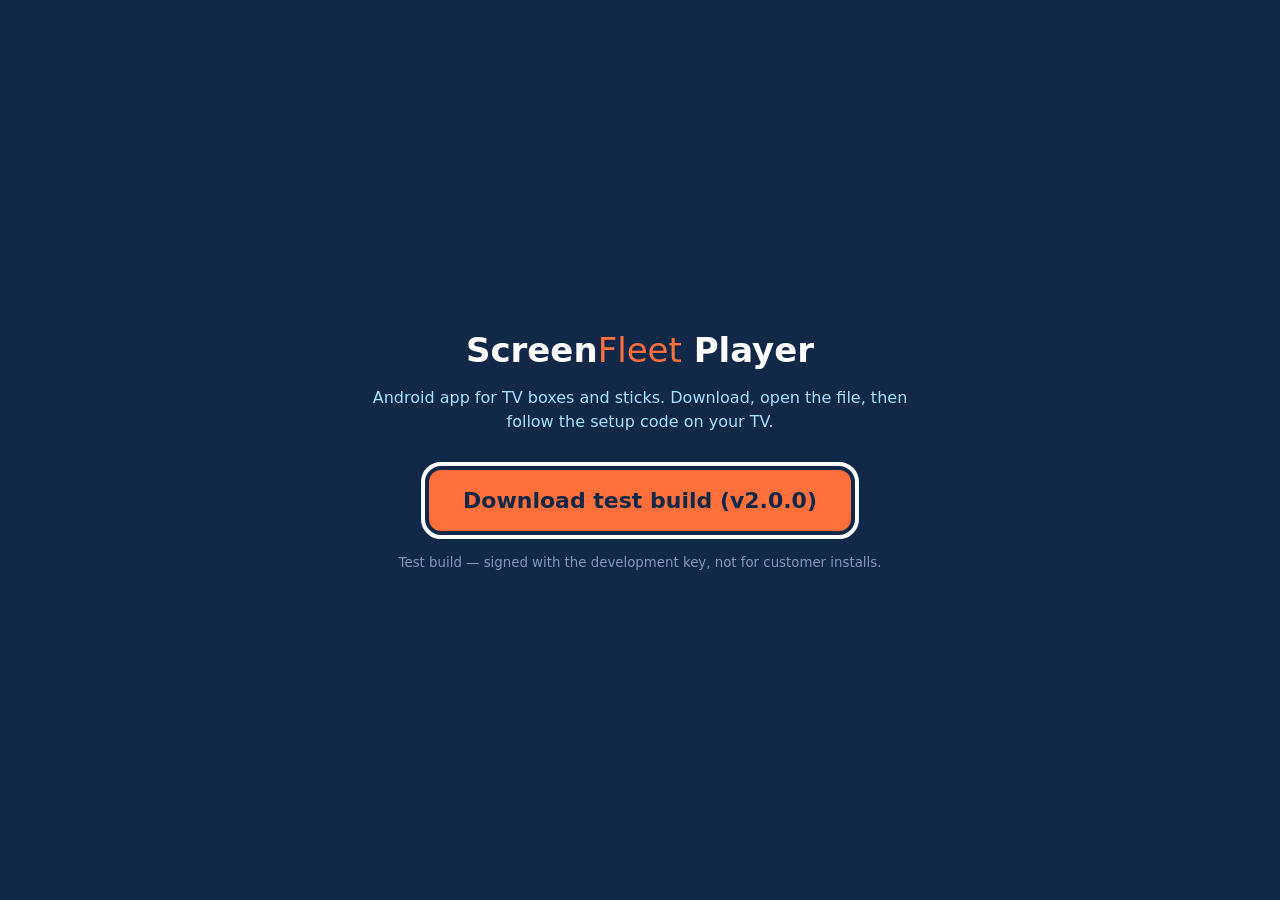
==== android/index.html @ 46a098d5 "Android Player 2.0.0 test build (dev) at /android/ Co-Authored-By: Claude Opus 5.5 <noreply@anthropi" ====
<!doctype html>
<html lang="en"><head><meta charset="utf-8"><meta name="viewport" content="width=device-width,initial-scale=1">
<title>ScreenFleet Player for Android</title>
<style>
 body{margin:0;background:#122849;color:#fff;font-family:Montserrat,system-ui,sans-serif;display:flex;min-height:100vh;align-items:center;justify-content:center;text-align:center}
 main{padding:32px;max-width:560px} h1{font-weight:800;font-size:34px;margin:0 0 8px} h1 span{font-weight:300;color:#FD703B}
 p{color:#A5E2FF;line-height:1.5} a.btn{display:inline-block;margin-top:20px;padding:18px 34px;border-radius:12px;background:#FD703B;color:#122849;font-weight:800;font-size:22px;text-decoration:none}
 a.btn:focus{outline:4px solid #fff;outline-offset:4px} small{display:block;margin-top:24px;color:#7F97BD}
</style></head><body><main>
<h1>Screen<span>Fleet</span> Player</h1>
<p>Android app for TV boxes and sticks. Download, open the file, then follow the setup code on your TV.</p>
<a class="btn" href="dev.apk" autofocus>Download test build (v2.0.0)</a>
<small>Test build — signed with the development key, not for customer installs.</small>
</main></body></html>
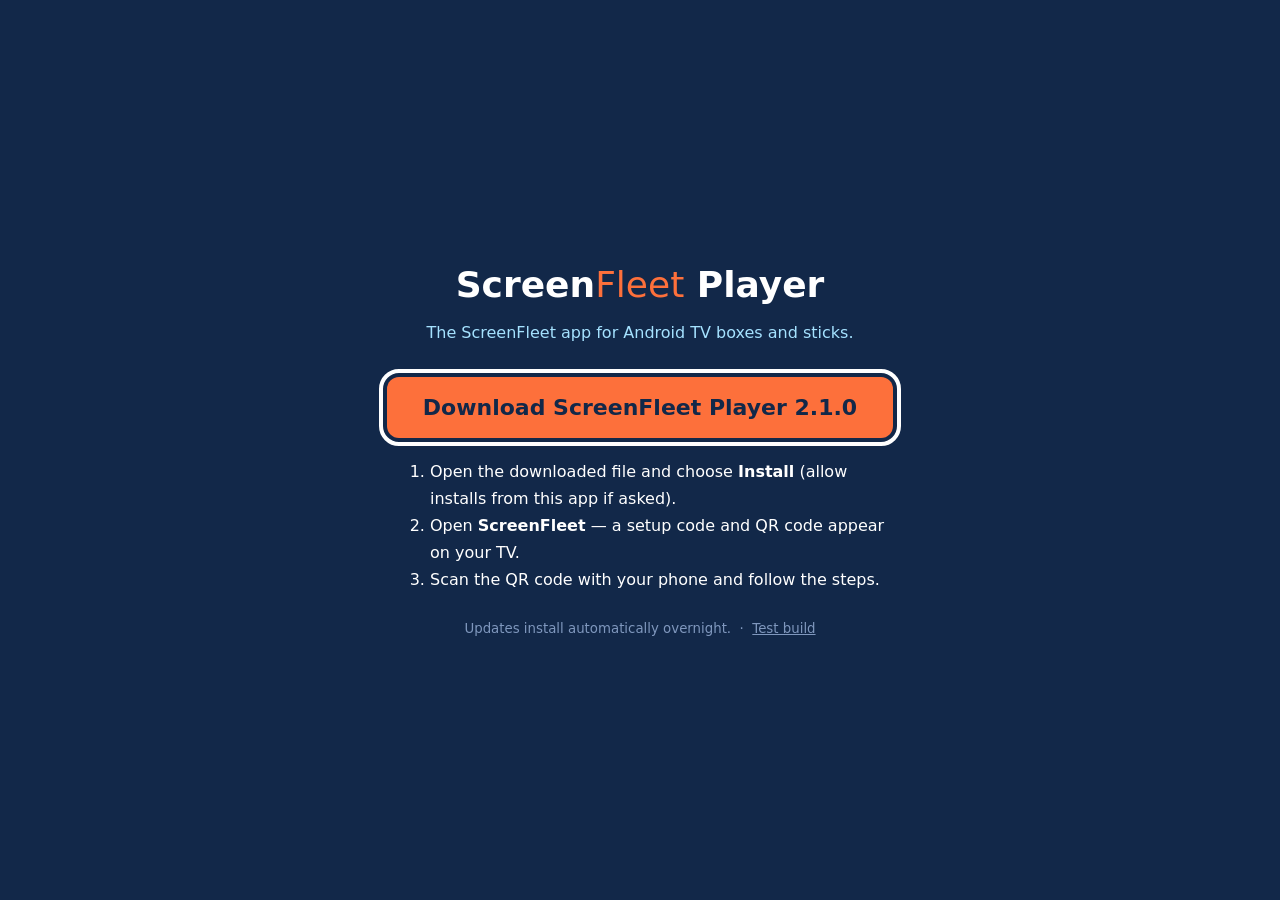
==== commit 8cf611fc: "Android Player 2.1.0 customer release (signed) at /android/latest.apk + /android/releases/ Co-Author" ====
--- a/android/index.html
+++ b/android/index.html
@@ -3,12 +3,18 @@
 <title>ScreenFleet Player for Android</title>
 <style>
  body{margin:0;background:#122849;color:#fff;font-family:Montserrat,system-ui,sans-serif;display:flex;min-height:100vh;align-items:center;justify-content:center;text-align:center}
- main{padding:32px;max-width:560px} h1{font-weight:800;font-size:34px;margin:0 0 8px} h1 span{font-weight:300;color:#FD703B}
- p{color:#A5E2FF;line-height:1.5} a.btn{display:inline-block;margin-top:20px;padding:18px 34px;border-radius:12px;background:#FD703B;color:#122849;font-weight:800;font-size:22px;text-decoration:none}
- a.btn:focus{outline:4px solid #fff;outline-offset:4px} small{display:block;margin-top:24px;color:#7F97BD}
+ main{padding:32px;max-width:600px} h1{font-weight:800;font-size:36px;margin:0 0 8px} h1 span{font-weight:300;color:#FD703B}
+ p{color:#A5E2FF;line-height:1.5} ol{color:#fff;text-align:left;line-height:1.7;margin:20px auto;max-width:460px}
+ a.btn{display:inline-block;margin-top:16px;padding:18px 36px;border-radius:12px;background:#FD703B;color:#122849;font-weight:800;font-size:22px;text-decoration:none}
+ a.btn:focus{outline:4px solid #fff;outline-offset:4px} small{display:block;margin-top:28px;color:#7F97BD} small a{color:#7F97BD}
 </style></head><body><main>
 <h1>Screen<span>Fleet</span> Player</h1>
-<p>Android app for TV boxes and sticks. Download, open the file, then follow the setup code on your TV.</p>
-<a class="btn" href="dev.apk" autofocus>Download test build (v2.0.0)</a>
-<small>Test build — signed with the development key, not for customer installs.</small>
+<p>The ScreenFleet app for Android TV boxes and sticks.</p>
+<a class="btn" href="latest.apk" autofocus>Download ScreenFleet Player 2.1.0</a>
+<ol>
+ <li>Open the downloaded file and choose <b>Install</b> (allow installs from this app if asked).</li>
+ <li>Open <b>ScreenFleet</b> — a setup code and QR code appear on your TV.</li>
+ <li>Scan the QR code with your phone and follow the steps.</li>
+</ol>
+<small>Updates install automatically overnight. &nbsp;·&nbsp; <a href="dev.apk">Test build</a></small>
 </main></body></html>
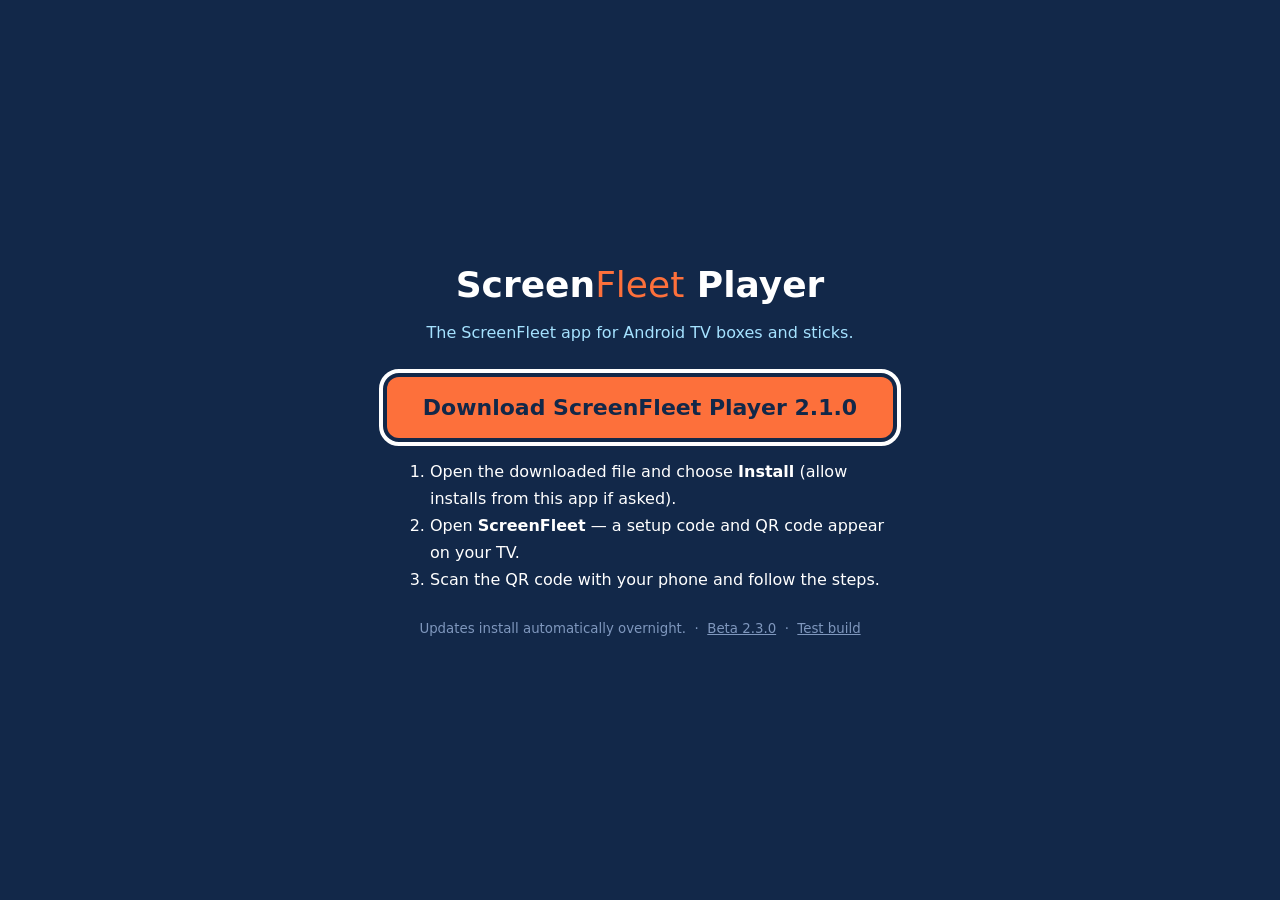
==== commit 8a445699: "Android player 2.3.0 (HDMI input probe + test) — releases/ and beta.apk" ====
--- a/android/index.html
+++ b/android/index.html
@@ -16,5 +16,5 @@
  <li>Open <b>ScreenFleet</b> — a setup code and QR code appear on your TV.</li>
  <li>Scan the QR code with your phone and follow the steps.</li>
 </ol>
-<small>Updates install automatically overnight. &nbsp;·&nbsp; <a href="dev.apk">Test build</a></small>
+<small>Updates install automatically overnight. &nbsp;·&nbsp; <a href="beta.apk">Beta 2.3.0</a> &nbsp;·&nbsp; <a href="dev.apk">Test build</a></small>
 </main></body></html>
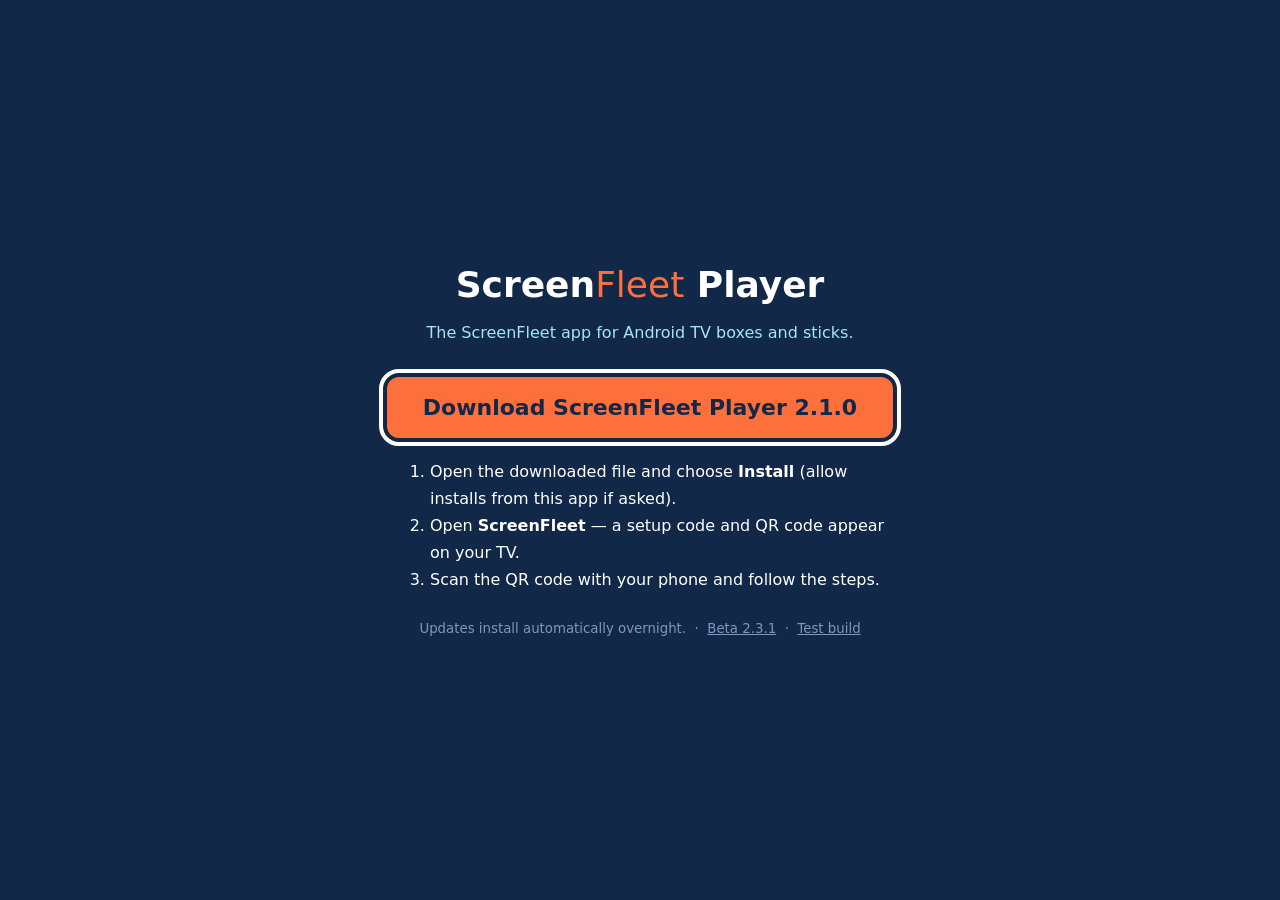
==== commit 9d84ba39: "Android player 2.3.1 (HDMI-in diagnostics) — releases/ and beta.apk Co-Authored-By: Claude Opus 5.5 " ====
--- a/android/index.html
+++ b/android/index.html
@@ -16,5 +16,5 @@
  <li>Open <b>ScreenFleet</b> — a setup code and QR code appear on your TV.</li>
  <li>Scan the QR code with your phone and follow the steps.</li>
 </ol>
-<small>Updates install automatically overnight. &nbsp;·&nbsp; <a href="beta.apk">Beta 2.3.0</a> &nbsp;·&nbsp; <a href="dev.apk">Test build</a></small>
+<small>Updates install automatically overnight. &nbsp;·&nbsp; <a href="beta.apk">Beta 2.3.1</a> &nbsp;·&nbsp; <a href="dev.apk">Test build</a></small>
 </main></body></html>
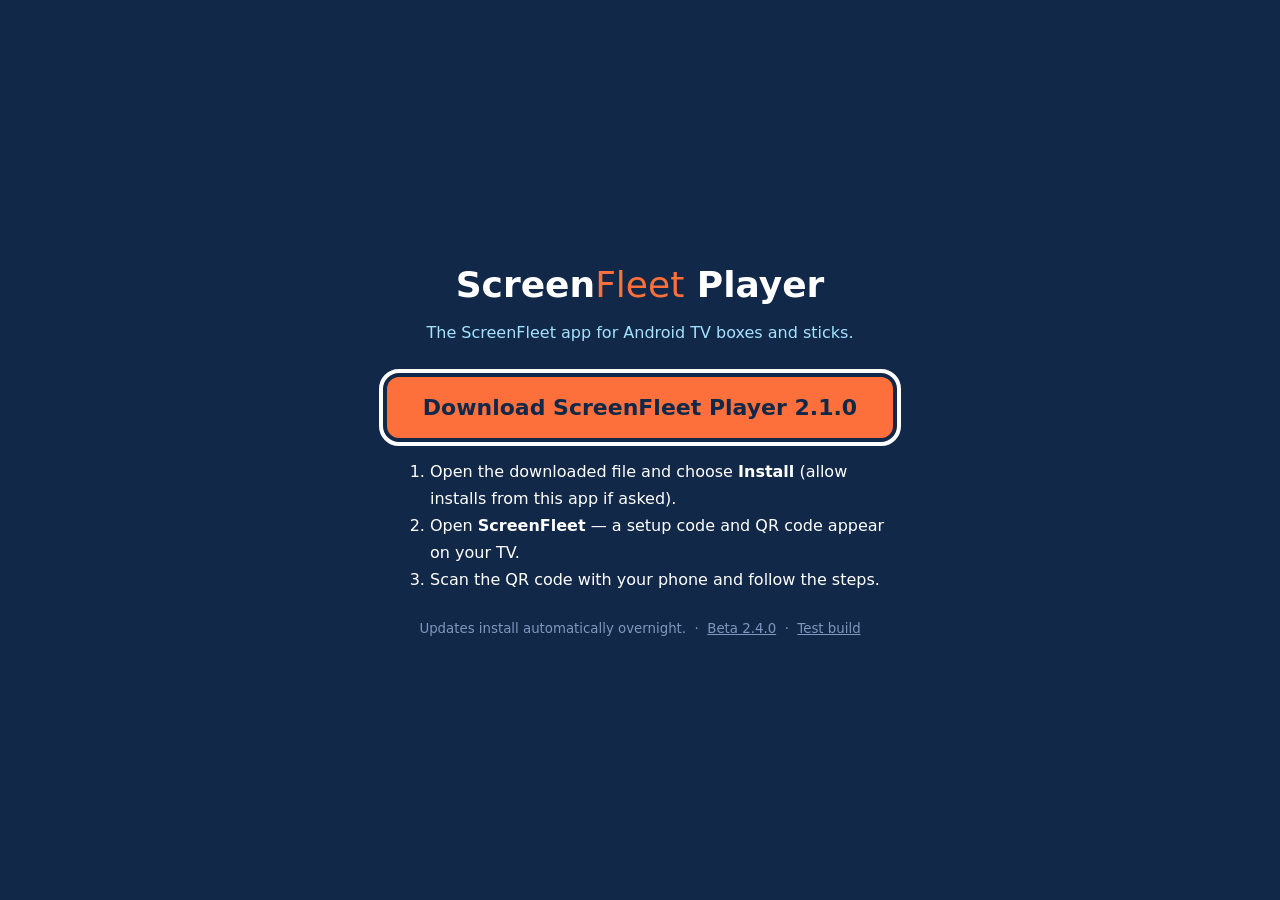
==== commit 4ed5c933: "Android player 2.4.0 (HDMI input in zones) — releases/ and beta.apk Co-Authored-By: Claude Opus 5.5 " ====
--- a/android/index.html
+++ b/android/index.html
@@ -16,5 +16,5 @@
  <li>Open <b>ScreenFleet</b> — a setup code and QR code appear on your TV.</li>
  <li>Scan the QR code with your phone and follow the steps.</li>
 </ol>
-<small>Updates install automatically overnight. &nbsp;·&nbsp; <a href="beta.apk">Beta 2.3.1</a> &nbsp;·&nbsp; <a href="dev.apk">Test build</a></small>
+<small>Updates install automatically overnight. &nbsp;·&nbsp; <a href="beta.apk">Beta 2.4.0</a> &nbsp;·&nbsp; <a href="dev.apk">Test build</a></small>
 </main></body></html>
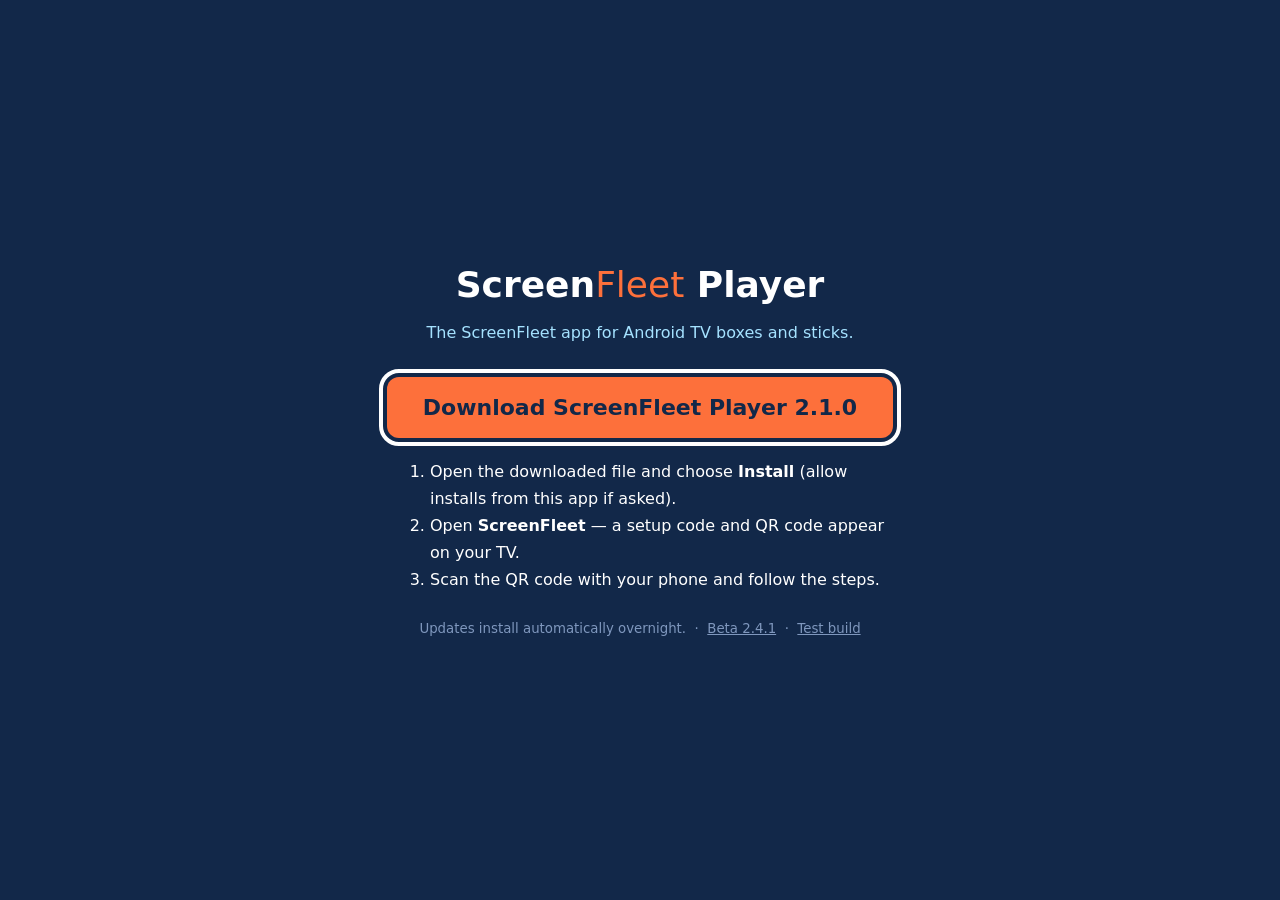
==== commit f851ec3e: "Android player 2.4.1 (HDMI zone event log) — releases/ and beta.apk Co-Authored-By: Claude Opus 5.5 " ====
--- a/android/index.html
+++ b/android/index.html
@@ -16,5 +16,5 @@
  <li>Open <b>ScreenFleet</b> — a setup code and QR code appear on your TV.</li>
  <li>Scan the QR code with your phone and follow the steps.</li>
 </ol>
-<small>Updates install automatically overnight. &nbsp;·&nbsp; <a href="beta.apk">Beta 2.4.0</a> &nbsp;·&nbsp; <a href="dev.apk">Test build</a></small>
+<small>Updates install automatically overnight. &nbsp;·&nbsp; <a href="beta.apk">Beta 2.4.1</a> &nbsp;·&nbsp; <a href="dev.apk">Test build</a></small>
 </main></body></html>
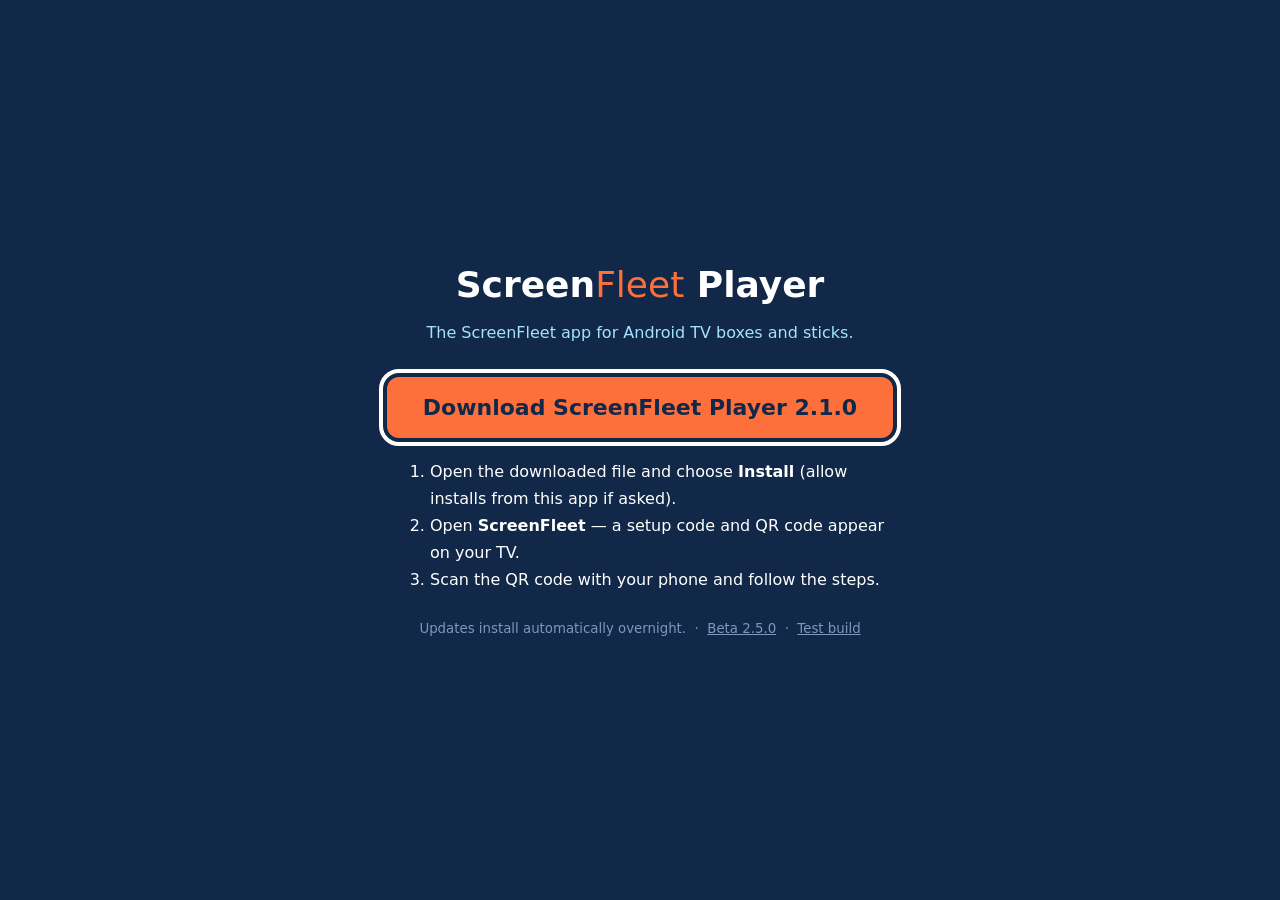
==== commit e8410fde: "Android player 2.5.0 — releases/ and beta.apk Co-Authored-By: Claude Opus 5.5 <noreply@anthropic.com" ====
--- a/android/index.html
+++ b/android/index.html
@@ -16,5 +16,5 @@
  <li>Open <b>ScreenFleet</b> — a setup code and QR code appear on your TV.</li>
  <li>Scan the QR code with your phone and follow the steps.</li>
 </ol>
-<small>Updates install automatically overnight. &nbsp;·&nbsp; <a href="beta.apk">Beta 2.4.1</a> &nbsp;·&nbsp; <a href="dev.apk">Test build</a></small>
+<small>Updates install automatically overnight. &nbsp;·&nbsp; <a href="beta.apk">Beta 2.5.0</a> &nbsp;·&nbsp; <a href="dev.apk">Test build</a></small>
 </main></body></html>
